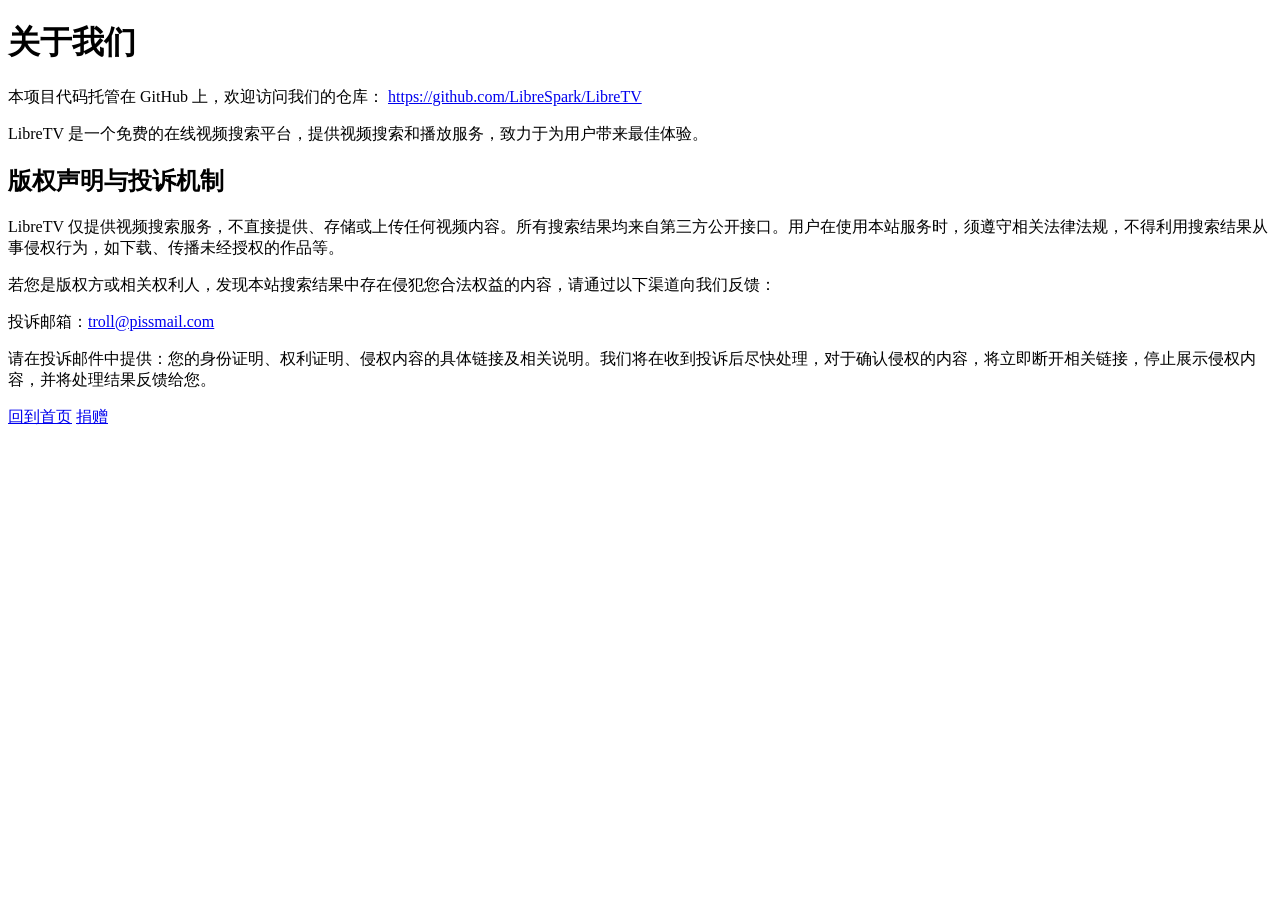
==== about.html @ 1bb2de56 "Add files via upload" ====
<!DOCTYPE html>
<html lang="zh">
<head>
	<meta charset="UTF-8">
	<meta name="viewport" content="width=device-width, initial-scale=1.0">
	<title>关于我们 - LibreTV</title>
	<script src="libs/tailwindcss.min.js"></script>
	<link rel="stylesheet" href="css/styles.css">
	<link rel="manifest" href="manifest.json">

</head>
<body class="page-bg text-white">
	<div class="container mx-auto px-4 py-8">
		<header class="text-center mb-8">
			<h1 class="text-5xl font-bold gradient-text">关于我们</h1>
		</header>
		<main class="text-center">
			<p class="text-gray-300 mb-4">
				本项目代码托管在 GitHub 上，欢迎访问我们的仓库：
				<a href="https://github.com/LibreSpark/LibreTV" class="text-blue-400 hover:underline" target="_blank" rel="noopener">https://github.com/LibreSpark/LibreTV</a>
			</p>
			<p class="text-gray-300 mb-8">
				LibreTV 是一个免费的在线视频搜索平台，提供视频搜索和播放服务，致力于为用户带来最佳体验。
			</p>
			
			<!-- 版权声明与投诉机制 -->
			<div class="mt-12 mb-8 max-w-2xl mx-auto border border-gray-700 rounded-lg p-6 bg-[#111]">
				<h2 class="text-xl font-semibold mb-4 text-blue-400">版权声明与投诉机制</h2>
				<p class="text-gray-300 mb-4 text-left">
					LibreTV 仅提供视频搜索服务，不直接提供、存储或上传任何视频内容。所有搜索结果均来自第三方公开接口。用户在使用本站服务时，须遵守相关法律法规，不得利用搜索结果从事侵权行为，如下载、传播未经授权的作品等。
				</p>
				<p class="text-gray-300 mb-4 text-left">
					若您是版权方或相关权利人，发现本站搜索结果中存在侵犯您合法权益的内容，请通过以下渠道向我们反馈：
				</p>
				<div class="bg-[#1a1a1a] p-4 rounded-md mb-4 text-left">
					<p class="text-gray-300"><span class="font-semibold">投诉邮箱：</span><a href="mailto:troll@pissmail.com" class="text-blue-400 hover:underline">troll@pissmail.com</a></p>
				</div>
				<p class="text-gray-300 text-left">
					请在投诉邮件中提供：您的身份证明、权利证明、侵权内容的具体链接及相关说明。我们将在收到投诉后尽快处理，对于确认侵权的内容，将立即断开相关链接，停止展示侵权内容，并将处理结果反馈给您。
				</p>
			</div>
		</main>
		<footer class="mt-12 text-center">
			<div class="flex justify-center space-x-4">
				<a href="/" class="text-gray-400 hover:text-white transition-colors">回到首页</a>
				<a href="https://www.unicef.org/zh" target="_blank" rel="noopener" class="text-blue-400 hover:text-blue-300 transition-colors">捐赠</a>
			</div>
		</footer>
	</div>
</body>
</html>
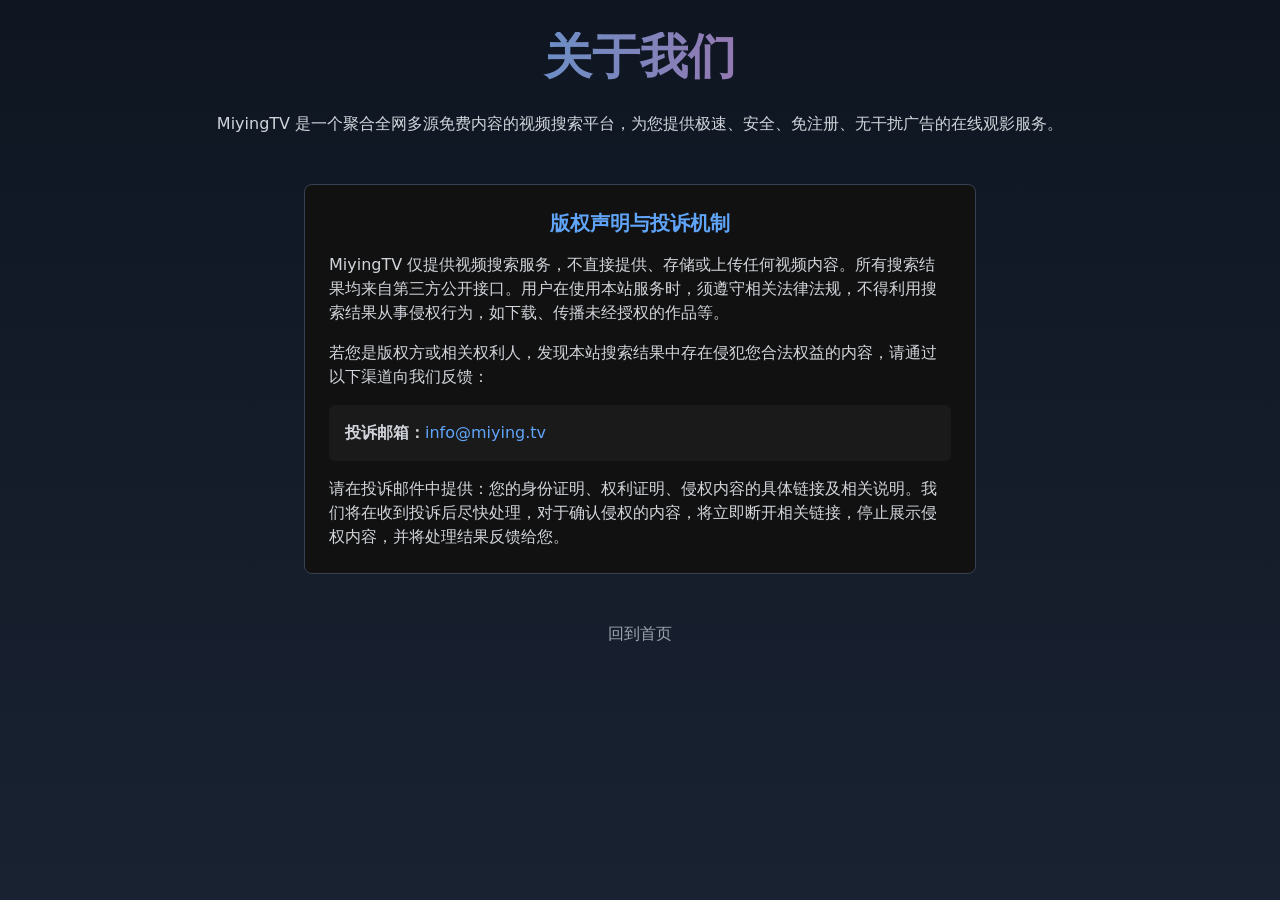
==== commit 7a068591: "Add files via upload" ====
--- a/about.html
+++ b/about.html
@@ -3,7 +3,7 @@
 <head>
 	<meta charset="UTF-8">
 	<meta name="viewport" content="width=device-width, initial-scale=1.0">
-	<title>关于我们 - LibreTV</title>
+	<title>关于我们 - MiyingTV</title>
 	<script src="libs/tailwindcss.min.js"></script>
 	<link rel="stylesheet" href="css/styles.css">
 	<link rel="manifest" href="manifest.json">
@@ -15,25 +15,21 @@
 			<h1 class="text-5xl font-bold gradient-text">关于我们</h1>
 		</header>
 		<main class="text-center">
-			<p class="text-gray-300 mb-4">
-				本项目代码托管在 GitHub 上，欢迎访问我们的仓库：
-				<a href="https://github.com/LibreSpark/LibreTV" class="text-blue-400 hover:underline" target="_blank" rel="noopener">https://github.com/LibreSpark/LibreTV</a>
-			</p>
-			<p class="text-gray-300 mb-8">
-				LibreTV 是一个免费的在线视频搜索平台，提供视频搜索和播放服务，致力于为用户带来最佳体验。
+						<p class="text-gray-300 mb-8">
+				MiyingTV 是一个聚合全网多源免费内容的视频搜索平台，为您提供极速、安全、免注册、无干扰广告的在线观影服务。
 			</p>
 			
 			<!-- 版权声明与投诉机制 -->
 			<div class="mt-12 mb-8 max-w-2xl mx-auto border border-gray-700 rounded-lg p-6 bg-[#111]">
 				<h2 class="text-xl font-semibold mb-4 text-blue-400">版权声明与投诉机制</h2>
 				<p class="text-gray-300 mb-4 text-left">
-					LibreTV 仅提供视频搜索服务，不直接提供、存储或上传任何视频内容。所有搜索结果均来自第三方公开接口。用户在使用本站服务时，须遵守相关法律法规，不得利用搜索结果从事侵权行为，如下载、传播未经授权的作品等。
+					MiyingTV 仅提供视频搜索服务，不直接提供、存储或上传任何视频内容。所有搜索结果均来自第三方公开接口。用户在使用本站服务时，须遵守相关法律法规，不得利用搜索结果从事侵权行为，如下载、传播未经授权的作品等。
 				</p>
 				<p class="text-gray-300 mb-4 text-left">
 					若您是版权方或相关权利人，发现本站搜索结果中存在侵犯您合法权益的内容，请通过以下渠道向我们反馈：
 				</p>
 				<div class="bg-[#1a1a1a] p-4 rounded-md mb-4 text-left">
-					<p class="text-gray-300"><span class="font-semibold">投诉邮箱：</span><a href="mailto:troll@pissmail.com" class="text-blue-400 hover:underline">troll@pissmail.com</a></p>
+					<p class="text-gray-300"><span class="font-semibold">投诉邮箱：</span><a href="mailto:info@miying.tv" class="text-blue-400 hover:underline">info@miying.tv</a></p>
 				</div>
 				<p class="text-gray-300 text-left">
 					请在投诉邮件中提供：您的身份证明、权利证明、侵权内容的具体链接及相关说明。我们将在收到投诉后尽快处理，对于确认侵权的内容，将立即断开相关链接，停止展示侵权内容，并将处理结果反馈给您。
@@ -43,7 +39,7 @@
 		<footer class="mt-12 text-center">
 			<div class="flex justify-center space-x-4">
 				<a href="/" class="text-gray-400 hover:text-white transition-colors">回到首页</a>
-				<a href="https://www.unicef.org/zh" target="_blank" rel="noopener" class="text-blue-400 hover:text-blue-300 transition-colors">捐赠</a>
+				
 			</div>
 		</footer>
 	</div>
--- a/css/styles.css
+++ b/css/styles.css
@@ -0,0 +1,933 @@
+/* 
+LibreTV 全局样式
+包含多个页面共享的基础样式
+对于特定页面的样式，请参考:
+- index.css: 首页特定样式
+- player.css: 播放器页面特定样式
+- watch.css: 重定向页面特定样式
+- modals.css: 模态框和提示框样式
+*/
+
+.close-btn {
+    position: absolute;
+    top: 12px;
+    right: 12px;
+    background: #222;
+    border: 1px solid #333;
+    border-radius: 8px;
+    padding: 6px;
+    color: white;
+    display: flex;
+    align-items: center;
+    justify-content: center;
+    cursor: pointer;
+    transition: all 0.2s ease;
+    z-index: 10;
+}
+
+.close-btn:hover {
+    background: #333;
+    border-color: #555;
+}
+
+.close-btn svg {
+    width: 16px;
+    height: 16px;
+    stroke: currentColor;
+}
+
+:root {
+    /* 赛博影视主题配色方案 - 柔和版 */
+    --primary-color: #00ccff;       /* 霓虹蓝主色调 */
+    --primary-light: #33d6ff;       /* 浅霓虹蓝变体 */
+    --secondary-color: #0f1622;     /* 深蓝黑背景色 */
+    --accent-color: #ff3c78;        /* 霓虹粉强调色 */
+    --text-color: #e6f2ff;          /* 柔和的蓝白色文本 */
+    --text-muted: #8599b2;          /* 淡蓝灰色次级文本 */
+    --border-color: rgba(0, 204, 255, 0.15);
+    --page-gradient-start: #0f1622; /* 深蓝黑起始色 */
+    --page-gradient-end: #192231;   /* 深靛蓝结束色 */
+    --card-gradient-start: #121b29; /* 卡片起始色 */
+    --card-gradient-end: #1c2939;   /* 卡片结束色 */
+    --card-accent: rgba(0, 204, 255, 0.12); /* 霓虹蓝卡片强调色 */
+    --card-hover-border: rgba(0, 204, 255, 0.5); /* 悬停边框颜色 */
+}
+
+.page-bg {
+    background: linear-gradient(180deg, var(--page-gradient-start), var(--page-gradient-end));
+    min-height: 100vh;
+    /* 柔和赛博点状背景 */
+    background-image: 
+        linear-gradient(180deg, var(--page-gradient-start), var(--page-gradient-end)),
+        radial-gradient(circle at 25px 25px, rgba(0, 204, 255, 0.04) 2px, transparent 3px),
+        radial-gradient(circle at 75px 75px, rgba(255, 60, 120, 0.02) 1px, transparent 2px),
+        radial-gradient(circle at 50px 50px, rgba(150, 255, 250, 0.015) 1px, transparent 2px);
+    background-blend-mode: normal;
+    background-size: cover, 100px 100px, 50px 50px, 75px 75px;
+}
+
+button, .card-hover {
+    transition: all 0.3s ease;
+}
+
+/* 改进卡片适应不同内容长度 */
+.card-hover {
+    border: 1px solid var(--border-color);
+    background: linear-gradient(135deg, var(--card-gradient-start), var(--card-gradient-end));
+    box-shadow: 0 4px 12px rgba(0, 0, 0, 0.5);
+    position: relative;
+    overflow: hidden;
+    border-radius: 6px;
+    display: flex;
+    flex-direction: column;
+    height: 100%;
+}
+
+/* 确保卡片内容区域高度一致性 */
+.card-hover .flex-grow {
+    min-height: unset; /* 移除最小高度限制，让内容自然流动 */
+    display: flex;
+    flex-direction: column;
+}
+
+/* 针对不同长度的标题优化显示 */
+.card-hover h3 {
+    min-height: unset;
+    max-height: unset;
+    display: -webkit-box;
+    -webkit-box-orient: vertical;
+    overflow: hidden;
+    text-overflow: ellipsis;
+    -webkit-line-clamp: 2;
+    line-height: 1.2rem;
+    word-break: break-word; /* 允许在任何字符间断行 */
+    hyphens: auto; /* 允许断词 */
+}
+
+.card-hover::before {
+    content: "";
+    position: absolute;
+    top: 0;
+    left: -100%;
+    width: 100%;
+    height: 100%;
+    background: linear-gradient(90deg, transparent, var(--card-accent), transparent);
+    transition: left 0.6s ease;
+}
+
+.card-hover:hover {
+    border-color: var(--card-hover-border);
+    transform: translateY(-3px);
+    box-shadow: 0 6px 12px rgba(0, 0, 0, 0.5);
+}
+
+.card-hover:hover::before {
+    left: 100%;
+}
+
+.gradient-text {
+    background: linear-gradient(to right, var(--primary-color), var(--accent-color));
+    -webkit-background-clip: text;
+    -webkit-text-fill-color: transparent;
+}
+
+/* 改进设置面板样式 */
+.settings-panel {
+    scrollbar-width: thin;
+    scrollbar-color: #444 #222;
+    transform: translateX(100%);
+    transition: transform 0.3s ease;
+    background: linear-gradient(135deg, var(--page-gradient-end), var(--page-gradient-start));
+    border-left: 1px solid var(--primary-color);
+}
+
+.settings-panel.show {
+    transform: translateX(0);
+}
+
+.settings-panel::-webkit-scrollbar {
+    width: 6px;
+}
+
+.settings-panel::-webkit-scrollbar-track {
+    background: transparent;
+}
+
+.settings-panel::-webkit-scrollbar-thumb {
+    background-color: #444;
+    border-radius: 4px;
+}
+
+.search-button {
+    background: var(--primary-color);
+    color: var(--text-color);
+}
+
+.search-button:hover {
+    background: var(--primary-light);
+}
+
+::-webkit-scrollbar {
+    width: 8px;
+    height: 8px;
+}
+
+::-webkit-scrollbar-track {
+    background: #111;
+    border-radius: 4px;
+}
+
+::-webkit-scrollbar-thumb {
+    background: #333;
+    border-radius: 4px;
+    transition: all 0.3s ease;
+}
+
+::-webkit-scrollbar-thumb:hover {
+    background: #444;
+}
+
+* {
+    scrollbar-width: thin;
+    scrollbar-color: #333 #111;
+}
+
+.search-tag {
+    background: linear-gradient(135deg, var(--card-gradient-start), var(--card-gradient-end));
+    color: var(--text-color);
+    padding: 0.5rem 1rem;
+    border-radius: 0.5rem;
+    font-size: 0.875rem;
+    border: 1px solid var(--border-color);
+    box-shadow: 0 2px 4px rgba(0, 0, 0, 0.2);
+}
+
+.search-tag:hover {
+    background: linear-gradient(135deg, var(--card-gradient-end), var(--card-gradient-start));
+    border-color: var(--primary-color);
+}
+
+.footer {
+    width: 100%;
+    transition: all 0.3s ease;
+    margin-top: auto;
+    background: linear-gradient(to bottom, transparent, var(--page-gradient-start));
+    border-top: 1px solid var(--border-color);
+}
+
+.footer a:hover {
+    text-decoration: underline;
+}
+
+body {
+    display: flex;
+    flex-direction: column;
+    min-height: 100vh;
+}
+
+.container {
+    flex: 1;
+}
+
+@media screen and (min-height: 800px) {
+    body {
+        display: flex;
+        flex-direction: column;
+        min-height: 100vh;
+    }
+    
+    .container {
+        flex: 1;
+    }
+    
+    .footer {
+        margin-top: auto;
+    }
+}
+
+@media screen and (max-width: 640px) {
+    .footer {
+        padding-bottom: 2rem;
+    }
+}
+
+/* 移动端布局优化 */
+@media screen and (max-width: 768px) {
+    .card-hover h3 {
+        min-height: 2.5rem;
+    }
+    
+    .card-hover .flex-grow {
+        min-height: 80px;
+    }
+}
+
+@keyframes fadeIn {
+    from { opacity: 0; }
+    to { opacity: 1; }
+}
+
+@keyframes fadeOut {
+    from { opacity: 1; }
+    to { opacity: 0; }
+}
+
+#modal.show {
+    animation: fadeIn 0.3s forwards;
+}
+
+#modal.hide {
+    animation: fadeOut 0.3s forwards;
+}
+
+#modal > div {
+    background: linear-gradient(135deg, var(--card-gradient-start), var(--card-gradient-end));
+    border: 1px solid var(--primary-color);
+    box-shadow: 0 10px 30px rgba(0, 0, 0, 0.7), 0 0 15px rgba(0, 204, 255, 0.1);
+    border-radius: 8px;
+}
+
+#episodesGrid button {
+    background: rgba(0, 204, 255, 0.08);
+    border: 1px solid rgba(0, 204, 255, 0.2);
+    transition: all 0.2s ease;
+}
+
+#episodesGrid button:hover {
+    background: rgba(0, 204, 255, 0.15);
+    border-color: var(--primary-color);
+    box-shadow: 0 0 8px rgba(0, 204, 255, 0.3);
+}
+
+#yellowFilterToggle:checked + .toggle-bg {
+    background-color: var(--primary-color);
+}
+
+#yellowFilterToggle:checked ~ .toggle-dot {
+    transform: translateX(1.5rem);
+}
+
+#yellowFilterToggle:focus + .toggle-bg,
+#yellowFilterToggle:hover + .toggle-bg {
+    box-shadow: 0 0 0 2px rgba(0, 204, 255, 0.3);
+}
+
+/* 添加广告过滤开关的CSS */
+#adFilterToggle:checked + .toggle-bg {
+    background-color: var(--primary-color);
+}
+
+#adFilterToggle:checked ~ .toggle-dot {
+    transform: translateX(1.5rem);
+}
+
+#adFilterToggle:focus + .toggle-bg,
+#adFilterToggle:hover + .toggle-bg {
+    box-shadow: 0 0 0 2px rgba(0, 204, 255, 0.3);
+}
+
+.toggle-dot {
+    transition: transform 0.3s ease-in-out;
+    box-shadow: 0 2px 4px rgba(0,0,0,0.2);
+}
+
+.toggle-bg {
+    transition: background-color 0.3s ease-in-out;
+}
+
+#yellowFilterToggle:checked ~ .toggle-dot {
+    box-shadow: 0 2px 4px rgba(0, 204, 255, 0.3);
+}
+
+#adFilterToggle:checked ~ .toggle-dot {
+    box-shadow: 0 2px 4px rgba(0, 204, 255, 0.3);
+}
+
+/* 添加API复选框样式 */
+.form-checkbox {
+    appearance: none;
+    -webkit-appearance: none;
+    -moz-appearance: none;
+    height: 14px;
+    width: 14px;
+    background-color: #222;
+    border: 1px solid #333;
+    border-radius: 3px;
+    cursor: pointer;
+    position: relative;
+    outline: none;
+}
+
+.form-checkbox:checked {
+    background-color: var(--primary-color);
+    border-color: var(--primary-color);
+}
+
+.form-checkbox:checked::after {
+    content: '';
+    position: absolute;
+    left: 4px;
+    top: 1px;
+    width: 4px;
+    height: 8px;
+    border: solid white;
+    border-width: 0 2px 2px 0;
+    transform: rotate(45deg);
+}
+
+/* API滚动区域美化 */
+#apiCheckboxes {
+    scrollbar-width: thin;
+    scrollbar-color: #444 #222;
+}
+
+#apiCheckboxes::-webkit-scrollbar {
+    width: 6px;
+}
+
+#apiCheckboxes::-webkit-scrollbar-track {
+    background: #222;
+    border-radius: 4px;
+}
+
+#apiCheckboxes::-webkit-scrollbar-thumb {
+    background-color: #444;
+    border-radius: 4px;
+}
+
+/* 自定义API列表样式 */
+#customApisList {
+    scrollbar-width: thin;
+    scrollbar-color: #444 #222;
+}
+
+#customApisList::-webkit-scrollbar {
+    width: 6px;
+}
+
+#customApisList::-webkit-scrollbar-track {
+    background: transparent;
+}
+
+#customApisList::-webkit-scrollbar-thumb {
+    background-color: #444;
+    border-radius: 4px;
+}
+
+/* 设置面板滚动样式 */
+.settings-panel {
+    scrollbar-width: thin;
+    scrollbar-color: #444 #222;
+}
+
+.settings-panel::-webkit-scrollbar {
+    width: 6px;
+}
+
+.settings-panel::-webkit-scrollbar-track {
+    background: transparent;
+}
+
+.settings-panel::-webkit-scrollbar-thumb {
+    background-color: #444;
+    border-radius: 4px;
+}
+
+/* 添加自定义API表单动画 */
+#addCustomApiForm {
+    transition: all 0.3s ease;
+    max-height: 0;
+    opacity: 0;
+    overflow: hidden;
+}
+
+#addCustomApiForm.hidden {
+    max-height: 0;
+    padding: 0;
+    opacity: 0;
+}
+
+#addCustomApiForm:not(.hidden) {
+    max-height: 230px;
+    opacity: 1;
+}
+
+/* 成人内容API标记样式 */
+.api-adult + label {
+    color: #ff6b8b !important;
+}
+
+/* 添加警告图标和标签样式 */
+.adult-warning {
+    display: inline-flex;
+    align-items: center;
+    margin-left: 0.25rem;
+    color: #ff6b8b;
+}
+
+.adult-warning svg {
+    width: 12px;
+    height: 12px;
+    margin-right: 4px;
+}
+
+/* 过滤器禁用样式 */
+.filter-disabled {
+    opacity: 0.5;
+    pointer-events: none;
+    cursor: not-allowed;
+}
+
+/* API组标题样式 */
+.api-group-title {
+    grid-column: span 2;
+    padding: 0.25rem 0;
+    margin-top: 0.5rem;
+    border-top: 1px solid #333;
+    color: #8599b2;
+    font-size: 0.75rem;
+    text-transform: uppercase;
+    letter-spacing: 0.05em;
+}
+
+.api-group-title.adult {
+    color: #ff6b8b;
+}
+
+/* 过滤器禁用样式 - 改进版本 */
+.filter-disabled {
+    position: relative;
+}
+
+.filter-disabled::after {
+    content: '';
+    position: absolute;
+    top: 0;
+    left: 0;
+    width: 100%;
+    height: 100%;
+    background-color: rgba(0,0,0,0.4);
+    border-radius: 0.5rem;
+    z-index: 5;
+}
+
+.filter-disabled > * {
+    opacity: 0.7;
+}
+
+.filter-disabled .toggle-bg {
+    background-color: #333 !important;
+}
+
+.filter-disabled .toggle-dot {
+    transform: translateX(0) !important;
+    background-color: #666 !important;
+}
+
+/* 改进过滤器禁用样式 */
+.filter-disabled .filter-description {
+    color: #ff6b8b !important;
+    font-style: italic;
+    font-weight: 500;
+}
+
+/* 修改过滤器禁用样式，确保文字清晰可见 */
+.filter-disabled {
+    position: relative;
+}
+
+.filter-disabled::after {
+    content: '';
+    position: absolute;
+    top: 0;
+    left: 0;
+    width: 100%;
+    height: 100%;
+    background-color: rgba(0,0,0,0.3);
+    border-radius: 0.5rem;
+    z-index: 5;
+}
+
+.filter-disabled > * {
+    opacity: 1; /* 提高子元素不透明度，保证可见性 */
+    z-index: 6; /* 确保内容在遮罩上方 */
+    position: relative;
+}
+
+/* 改进过滤器禁用状态下的描述样式 */
+.filter-disabled .filter-description {
+    color: #ff7b9d !important; /* 更亮的粉色 */
+    font-style: italic;
+    font-weight: 500;
+    text-shadow: 0 0 2px rgba(0,0,0,0.8); /* 添加文字阴影提高对比度 */
+}
+
+/* 开关的禁用样式 */
+.filter-disabled .toggle-bg {
+    background-color: #444 !important;
+    opacity: 0.8;
+}
+
+.filter-disabled .toggle-dot {
+    transform: translateX(0) ;
+    background-color: #777 ;
+    opacity: 0.9;
+}
+
+/* 警告提示样式改进 */
+.filter-tooltip {
+    background-color: rgba(255, 61, 87, 0.1);
+    border: 1px solid rgba(255, 61, 87, 0.2);
+    border-radius: 0.25rem;
+    padding: 0.5rem;
+    margin-top: 0.5rem;
+    display: flex;
+    align-items: center;
+    font-size: 0.75rem;
+    line-height: 1.25;
+    position: relative;
+    z-index: 10;
+}
+
+.filter-tooltip svg {
+    flex-shrink: 0;
+    width: 14px;
+    height: 14px;
+    margin-right: 0.35rem;
+}
+
+/* 编辑按钮样式 */
+.custom-api-edit {
+    color: #3b82f6;
+    transition: color 0.2s ease;
+}
+
+.custom-api-edit:hover {
+    color: #2563eb;
+}
+
+/* 自定义API条目样式改进 */
+#customApisList .api-item {
+    display: flex;
+    align-items: center;
+    justify-content: space-between;
+    padding: 0.25rem 0.5rem;
+    margin-bottom: 0.25rem;
+    background-color: #222;
+    border-radius: 0.25rem;
+    transition: background-color 0.2s ease;
+}
+
+#customApisList .api-item:hover {
+    background-color: #2a2a2a;
+}
+
+/* 成人内容标签样式 */
+.adult-tag {
+    display: inline-flex;
+    align-items: center;
+    color: #ff6b8b;
+    font-size: 0.7rem;
+    font-weight: 500;
+    margin-right: 0.35rem;
+}
+
+/* 历史记录面板样式 */
+.history-panel {
+    box-shadow: 2px 0 10px rgba(0,0,0,0.5);
+    transition: transform 0.3s ease-in-out;
+    overflow-y: scroll; /* 始终显示滚动条，防止宽度变化 */
+    overflow-x: hidden; /* 防止水平滚动 */
+    width: 320px; /* 固定宽度 */
+    box-sizing: border-box; /* 确保padding不影响总宽度 */
+    scrollbar-gutter: stable; /* 现代浏览器：为滚动条预留空间 */
+}
+
+.history-panel.show {
+    transform: translateX(0);
+}
+
+#historyList {
+    padding-right: 6px; /* 为滚动条预留空间，确保内容不被挤压 */
+}
+
+/* 历史记录项样式优化 */
+.history-item {
+    background: #1a1a1a;
+    border-radius: 6px; /* 减小圆角 */
+    border: 1px solid #333;
+    overflow: hidden;
+    transition: all 0.2s ease;
+    padding: 10px 14px;
+    position: relative;
+    margin-bottom: 8px; /* 减小底部间距 */
+    width: 100%; /* 确保宽度一致 */
+}
+
+.history-item:hover {
+    transform: translateY(-2px);
+    border-color: #444;
+    box-shadow: 0 4px 8px rgba(0,0,0,0.2);
+}
+
+/* 添加组悬停效果，使删除按钮在悬停时显示 */
+.history-item .delete-btn {
+    opacity: 0;
+    transition: opacity 0.2s ease;
+}
+
+.history-item:hover .delete-btn {
+    opacity: 1;
+}
+
+.history-info {
+    padding: 0; /* 移除额外的内边距 */
+    min-height: 70px;
+}
+
+.history-title {
+    font-weight: 500;
+    font-size: 0.95rem; /* 减小字体大小 */
+    margin-bottom: 2px; /* 减小底部边距 */
+    overflow: hidden;
+    text-overflow: ellipsis;
+    white-space: nowrap;
+}
+
+.history-meta {
+    color: #bbb;
+    font-size: 0.75rem; /* 减小字体大小 */
+    display: flex;
+    flex-wrap: wrap;
+    margin-bottom: 1px; /* 减小边距 */
+}
+
+.history-episode {
+    color: #3b82f6;
+}
+
+.history-source {
+    color: #10b981;
+}
+
+.history-time {
+    color: #888;
+    font-size: 0.7rem; /* 减小字体大小 */
+    margin-top: 1px; /* 减小顶部边距 */
+}
+
+.history-separator {
+    color: #666;
+}
+
+.history-thumbnail {
+    width: 100%;
+    height: 90px;
+    background-color: #222;
+    overflow: hidden;
+}
+
+.history-thumbnail img {
+    width: 100%;
+    height: 100%;
+    object-fit: cover;
+}
+
+.history-info {
+    padding: 10px;
+}
+
+.history-time {
+    color: #888;
+    font-size: 0.8rem;
+    margin-top: 4px;
+}
+
+.history-title {
+    font-weight: 500;
+    white-space: nowrap;
+    overflow: hidden;
+    text-overflow: ellipsis;
+}
+
+/* 添加播放进度条样式 */
+.history-progress {
+    margin: 5px 0;
+}
+
+.progress-bar {
+    height: 3px;
+    background-color: rgba(255, 255, 255, 0.1);
+    border-radius: 2px;
+    overflow: hidden;
+    margin-bottom: 2px;
+}
+
+.progress-filled {
+    height: 100%;
+    background: linear-gradient(to right, #00ccff, #3b82f6);
+    border-radius: 2px;
+}
+
+.progress-text {
+    font-size: 10px;
+    color: #888;
+    text-align: right;
+}
+
+/* 添加恢复播放提示样式 */
+.position-restore-hint {
+    position: absolute;
+    bottom: 60px;
+    left: 50%;
+    transform: translateX(-50%) translateY(20px);
+    background-color: rgba(0, 0, 0, 0.7);
+    color: white;
+    padding: 8px 16px;
+    border-radius: 4px;
+    font-size: 14px;
+    z-index: 100;
+    opacity: 0;
+    transition: all 0.3s ease;
+}
+
+.position-restore-hint.show {
+    opacity: 1;
+    transform: translateX(-50%) translateY(0);
+}
+
+/* 锁定控制时屏蔽交互 */
+.player-container.controls-locked .dplayer-controller,
+.player-container.controls-locked .dplayer-mask,
+.player-container.controls-locked .dplayer-bar-wrap,
+.player-container.controls-locked .dplayer-statusbar,
+.player-container.controls-locked .shortcut-hint {
+    opacity: 0 !important;
+    pointer-events: none !important;
+}
+/* 保留锁按钮可见可点 */
+.player-container.controls-locked #lockToggle {
+    opacity: 1 !important;
+    pointer-events: auto !important;
+}
+
+/* 播放器顶部header移动端优化 */
+.player-header {
+    gap: 0.5rem;
+}
+.custom-title-scroll {
+    overflow-x: auto;
+    white-space: nowrap;
+    text-overflow: ellipsis;
+    -webkit-overflow-scrolling: touch;
+    scrollbar-width: none;
+}
+.custom-title-scroll::-webkit-scrollbar {
+    display: none;
+}
+.logo-text {
+    display: inline;
+}
+.home-btn-text {
+    display: inline;
+}
+@media (max-width: 640px) {
+    .logo-text {
+        display: none;
+    }
+    .home-btn-text {
+        display: none;
+    }
+    .logo-icon {
+        margin-right: 0;
+    }
+    .home-btn svg {
+        margin-right: 0;
+    }
+    .player-header {
+        padding-left: 2px !important;
+        padding-right: 2px !important;
+    }
+    .custom-title-scroll {
+        font-size: 1rem;
+    }
+}
+
+/* 搜索结果卡片优化：横向布局 */
+.search-card-img-container {
+    width: 100px;  /* 增加宽度，从80px到100px */
+    height: 150px; /* 增加高度，从120px到150px */
+    overflow: hidden;
+    background-color: #191919;
+}
+
+/* 确保图片不会被拉伸，并且能够正确显示 */
+.search-card-img-container img {
+    width: 100%;
+    height: 100%;
+    object-fit: cover;
+}
+
+/* 针对搜索结果卡片修改网格布局以适应横向卡片 */
+@media (max-width: 640px) {
+    #results {
+        grid-template-columns: repeat(1, minmax(0, 1fr)) !important;
+    }
+}
+
+/* 响应式调整：在小屏幕上依然保持较好的视觉效果 */
+@media (min-width: 641px) and (max-width: 768px) {
+    #results {
+        grid-template-columns: repeat(2, minmax(0, 1fr)) !important;
+    }
+}
+
+/* 调整网格布局，减少每行卡片数量以适应更大尺寸的卡片 */
+@media (min-width: 769px) and (max-width: 1024px) {
+    #results {
+        grid-template-columns: repeat(3, minmax(0, 1fr)) !important;
+    }
+}
+
+@media (min-width: 1025px) {
+    #results {
+        grid-template-columns: repeat(4, minmax(0, 1fr)) !important;
+    }
+}
+
+/* 优化卡片内元素间距 */
+.card-hover .p-2 {
+    padding: 0.75rem; /* 增加内边距 */
+}
+
+/* 增加卡片内字体大小 */
+.card-hover h3 {
+    font-size: 0.95rem; /* 增加标题字体大小 */
+    line-height: 1.3rem;
+    margin-bottom: 0.5rem;
+}
+
+.card-hover p {
+    font-size: 0.8rem; /* 增加描述字体大小 */
+}
+
+/* 优化卡片内元素间距 */
+.card-hover .p-2 {
+    padding: 0.5rem;
+}
+
+/* 确保Toast显示在顶层并有适当的转换效果 */
+#toast {
+    z-index: 9999; /* 确保显示在最上层 */
+    box-shadow: 0 4px 12px rgba(0, 0, 0, 0.3);
+    min-width: 200px;
+    text-align: center;
+    pointer-events: none; /* 防止toast阻挡点击事件 */
+    transform: translateX(-50%) translateY(0);
+    transition: opacity 0.3s ease, transform 0.3s ease;
+}
+
+#toast.hidden {
+    opacity: 0;
+    transform: translateX(-50%) translateY(-100%);
+}
